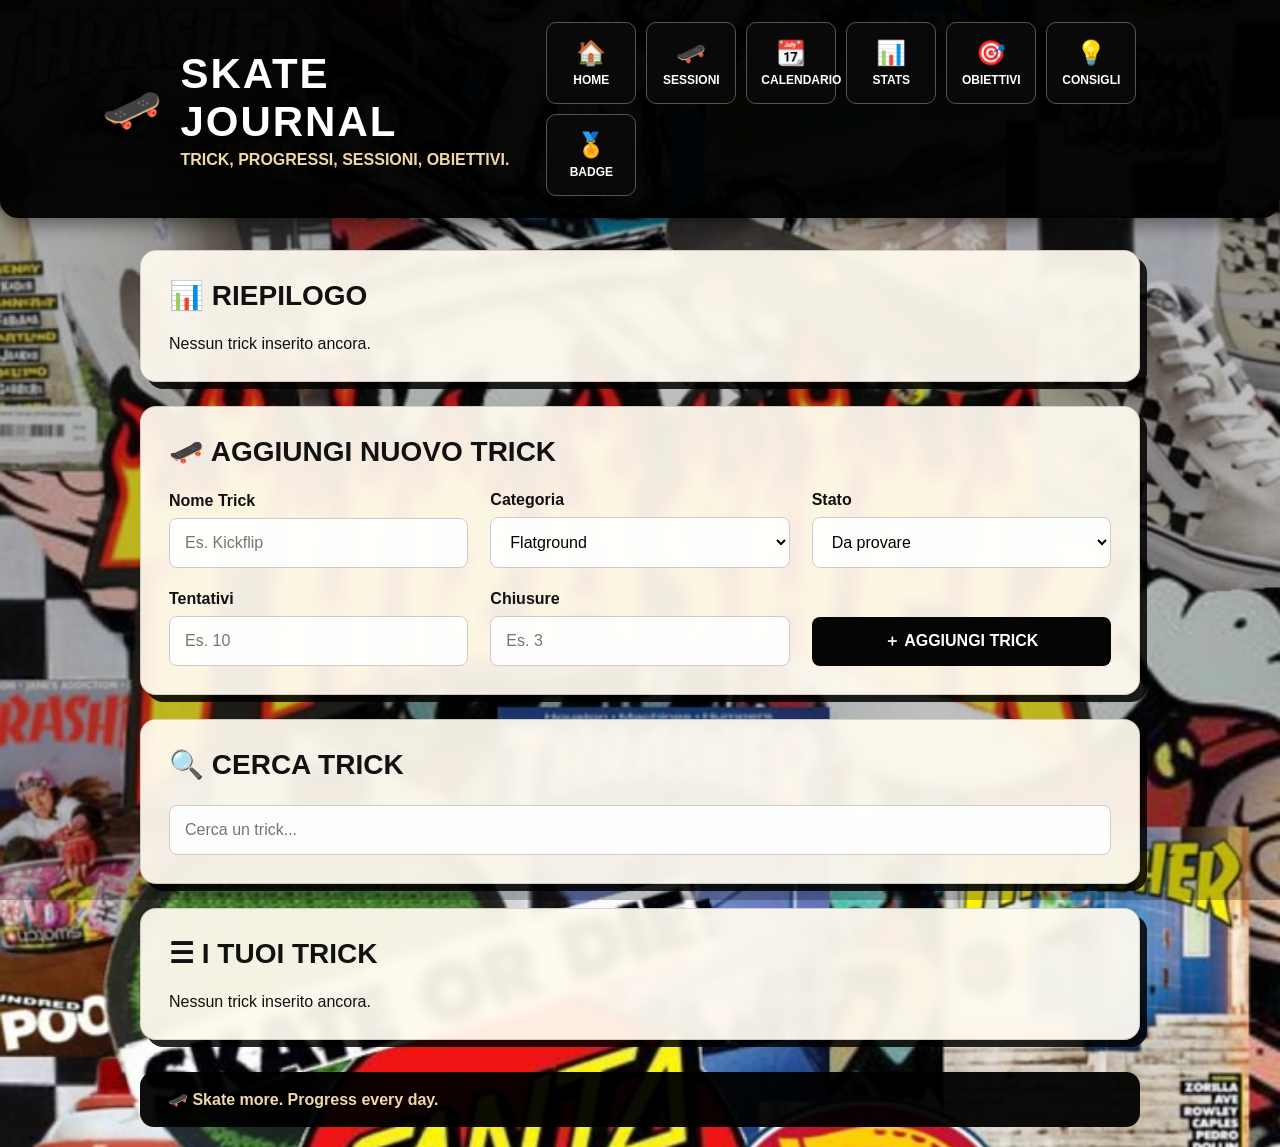
==== index.html @ 9d5f1106 "Add files via upload" ====
<!DOCTYPE html>
<html lang="it">
<head>
    <meta charset="UTF-8">
    <meta name="viewport" content="width=device-width, initial-scale=1.0">
    <title>Skate Journal</title>
    <link rel="stylesheet" href="style.css">
</head>
<body>

<nav class="topbar">
    <div class="brand">
        <div class="logo">🛹</div>
        <div>
            <h1>SKATE JOURNAL</h1>
            <p>Trick, progressi, sessioni, obiettivi.</p>
        </div>
    </div>

    <div class="nav-buttons">
        <button onclick="window.location.href='index.html'">🏠<span>Home</span></button>
        <button onclick="window.location.href='sessioni.html'">🛹<span>Sessioni</span></button>
        <button onclick="window.location.href='calendario.html'">📆<span>Calendario</span></button>
        <button onclick="window.location.href='statistiche.html'">📊<span>Stats</span></button>
        <button onclick="window.location.href='obiettivi.html'">🎯<span>Obiettivi</span></button>
        <button onclick="window.location.href='consigli.html'">💡<span>Consigli</span></button>
		<button onclick="window.location.href='badge.html'">🏅<span>Badge</span></button>
    </div>
</nav>

<main class="app">

    <section class="card">
        <h2>📊 Riepilogo</h2>
        <div id="riepilogoTrick" class="stats-grid">
            Nessun trick inserito ancora.
        </div>
    </section>

    <section class="card">
        <h2>🛹 Aggiungi nuovo trick</h2>

        <div class="form-grid">
            <div>
                <label>Nome Trick</label>
                <input type="text" id="nomeTrick" placeholder="Es. Kickflip">
            </div>

            <div>
                <label>Categoria</label>
                <select id="categoriaTrick">
                    <option>Flatground</option>
                    <option>Manual</option>
                    <option>Grind / Slide</option>
                    <option>Rampa</option>
                    <option>Altro</option>
                </select>
            </div>

            <div>
                <label>Stato</label>
                <select id="statoTrick">
                    <option>Da provare</option>
                    <option>In allenamento</option>
                    <option>Quasi chiuso</option>
                    <option>Chiuso</option>
                    <option>Da perfezionare</option>
                </select>
            </div>

            <div>
                <label>Tentativi</label>
                <input type="number" id="tentativi" placeholder="Es. 10">
            </div>

            <div>
                <label>Chiusure</label>
                <input type="number" id="chiusure" placeholder="Es. 3">
            </div>

            <div class="button-box">
                <button class="main-btn" onclick="aggiungiTrick()">＋ Aggiungi Trick</button>
            </div>
        </div>
    </section>

    <section class="card">
        <h2>🔍 Cerca Trick</h2>
        <input type="text" id="ricercaTrick" placeholder="Cerca un trick..." onkeyup="mostraTricks()">
    </section>

    <section class="card">
        <h2>☰ I tuoi trick</h2>
        <div id="listaTrick"></div>
    </section>

</main>

<footer>
    🛹 Skate more. Progress every day.
</footer>

<script src="script.js"></script>
</body>
</html>
---- style.css ----
* {
    box-sizing: border-box;
}

body {
    margin: 0;
    font-family: Arial, sans-serif;
    color: #111;
    background-image: url("sfondo.jpg");
    background-size: cover;
    background-position: center;
    background-attachment: fixed;
    background-repeat: no-repeat;
}

body::before {
    content: "";
    position: fixed;
    inset: 0;
    background: rgba(0, 0, 0, 0.25);
    z-index: -1;
}

.topbar {
    background: rgba(0, 0, 0, 0.96);
    color: white;
    padding: 22px 8%;
    display: flex;
    justify-content: space-between;
    align-items: center;
    gap: 25px;
    border-bottom-left-radius: 18px;
    border-bottom-right-radius: 18px;
    box-shadow: 0 5px 20px rgba(0,0,0,0.5);
}

.brand {
    display: flex;
    align-items: center;
    gap: 18px;
}

.logo {
    font-size: 48px;
}

.brand h1 {
    margin: 0;
    font-size: 42px;
    letter-spacing: 2px;
    font-weight: 900;
}

.brand p {
    margin: 5px 0 0;
    color: #f0d8a8;
    font-weight: bold;
    text-transform: uppercase;
}

.nav-buttons {
    display: flex;
    gap: 10px;
    flex-wrap: wrap;
}

.nav-buttons button {
    width: 90px;
    height: 82px;
    border: 1px solid #555;
    border-radius: 10px;
    background: #090909;
    color: white;
    font-size: 24px;
    cursor: pointer;
}

.nav-buttons button span {
    display: block;
    font-size: 12px;
    margin-top: 6px;
    font-weight: bold;
    text-transform: uppercase;
}

.nav-buttons button:hover {
    background: #fffaf0;
    color: #111;
}

.app {
    width: min(1000px, 92%);
    margin: 32px auto;
}

.card {
    background: rgba(255, 250, 240, 0.94);
    border-radius: 16px;
    padding: 28px;
    margin-bottom: 24px;
    border: 1px solid rgba(0,0,0,0.15);
    box-shadow: 7px 7px 0 rgba(0,0,0,0.85);
    backdrop-filter: blur(6px);
}

.card h2 {
    margin-top: 0;
    font-size: 28px;
    text-transform: uppercase;
}

.stats-grid {
    display: grid;
    grid-template-columns: repeat(3, 1fr);
    gap: 18px;
}

.stat-box {
    background: rgba(255,255,255,0.75);
    border: 1px solid #ddd;
    border-radius: 12px;
    padding: 22px;
    text-align: center;
}

.stat-box .number {
    font-size: 42px;
    font-weight: 900;
}

.stat-box .label {
    font-weight: bold;
}

.form-grid {
    display: grid;
    grid-template-columns: repeat(3, 1fr);
    gap: 22px;
    align-items: end;
}

label {
    display: block;
    font-weight: bold;
    margin-bottom: 8px;
}

input,
select,
textarea {
    width: 100%;
    padding: 15px;
    border: 1px solid #ccc;
    border-radius: 8px;
    font-size: 16px;
    background: rgba(255,255,255,0.9);
}

button {
    border: none;
    border-radius: 8px;
    padding: 14px;
    font-weight: bold;
    cursor: pointer;
}

.main-btn {
    width: 100%;
    background: #050505;
    color: white;
    font-size: 16px;
    text-transform: uppercase;
}

.main-btn:hover {
    background: #222;
}

.trick {
    display: grid;
    grid-template-columns: 1.4fr 1fr 160px;
    gap: 18px;
    align-items: center;
    border-bottom: 1px solid #ddd;
    padding: 20px 0;
}

.trick:last-child {
    border-bottom: none;
}

.trick-title {
    font-size: 22px;
    font-weight: 900;
}

.trick p {
    margin: 8px 0 0;
    line-height: 1.6;
}

.progress-area {
    text-align: center;
}

.progress-bar {
    width: 100%;
    height: 12px;
    background: #ddd;
    border-radius: 20px;
    margin-top: 18px;
    position: relative;
    overflow: visible;
}

.progress {
    height: 100%;
    background: #e58a00;
    border-radius: 20px;
}

.skate-icon {
    position: absolute;
    top: -18px;
    transform: translateX(-50%);
    font-size: 24px;
    z-index: 10;
}

.actions button {
    width: 100%;
    margin-bottom: 10px;
    border: 1px solid #d8cbb8;
    background: #fff7e8;
}

.actions .delete {
    color: #d10000;
    border-color: #d10000;
    background: #fffafa;
}

.trick-highlight {
    background: #b8f5c8;
    border-radius: 15px;
    padding-left: 15px;
    padding-right: 15px;
}

footer {
    width: min(1000px, 92%);
    margin: 20px auto;
    background: rgba(0,0,0,0.95);
    color: #f0d8a8;
    padding: 18px 28px;
    border-radius: 14px;
    font-weight: bold;
}

.calendar-header {
    display: flex;
    align-items: center;
    justify-content: space-between;
    gap: 10px;
}

.calendar-header button {
    width: 55px;
    background: #ffb347;
    border: 2px solid #222;
}

.week-days,
.calendar-grid {
    display: grid;
    grid-template-columns: repeat(7, 1fr);
    gap: 7px;
    text-align: center;
}

.week-days {
    margin-bottom: 8px;
    font-weight: bold;
}

.day {
    padding: 12px 0;
    border: 2px solid #222;
    border-radius: 10px;
    background: #fff;
    cursor: pointer;
    font-weight: bold;
}

.day.empty {
    border: none;
    background: transparent;
    cursor: default;
}

.day.has-session {
    background: #7ed6a5;
    box-shadow: 3px 3px 0 #222;
}

.obiettivo-completato {
    background: #b8f5c8;
    border-radius: 15px;
    text-decoration: line-through;
    opacity: 0.85;
}

@media (max-width: 800px) {
    .topbar {
        flex-direction: column;
        padding: 20px;
    }

    .brand h1 {
        font-size: 32px;
    }

    .nav-buttons {
        justify-content: center;
    }

    .nav-buttons button {
        width: 75px;
        height: 70px;
        font-size: 20px;
    }

    .form-grid,
    .stats-grid,
    .trick {
        grid-template-columns: 1fr;
    }
}
.badge-grid {
    display: grid;
    grid-template-columns: repeat(3, 1fr);
    gap: 22px;
}

.badge-card {
    border-radius: 16px;
    padding: 24px;
    text-align: center;
    border: 1px solid #ddd;
    background: rgba(255,255,255,0.85);
    box-shadow: 4px 4px 0 rgba(0,0,0,0.8);
}

.badge-icon {
    font-size: 46px;
    margin-bottom: 10px;
}

.badge-unlocked {
    background: #fff7e8;
}

.badge-locked {
    opacity: 0.45;
    filter: grayscale(1);
}

@media (max-width: 800px) {
    .badge-grid {
        grid-template-columns: 1fr;
    }
}
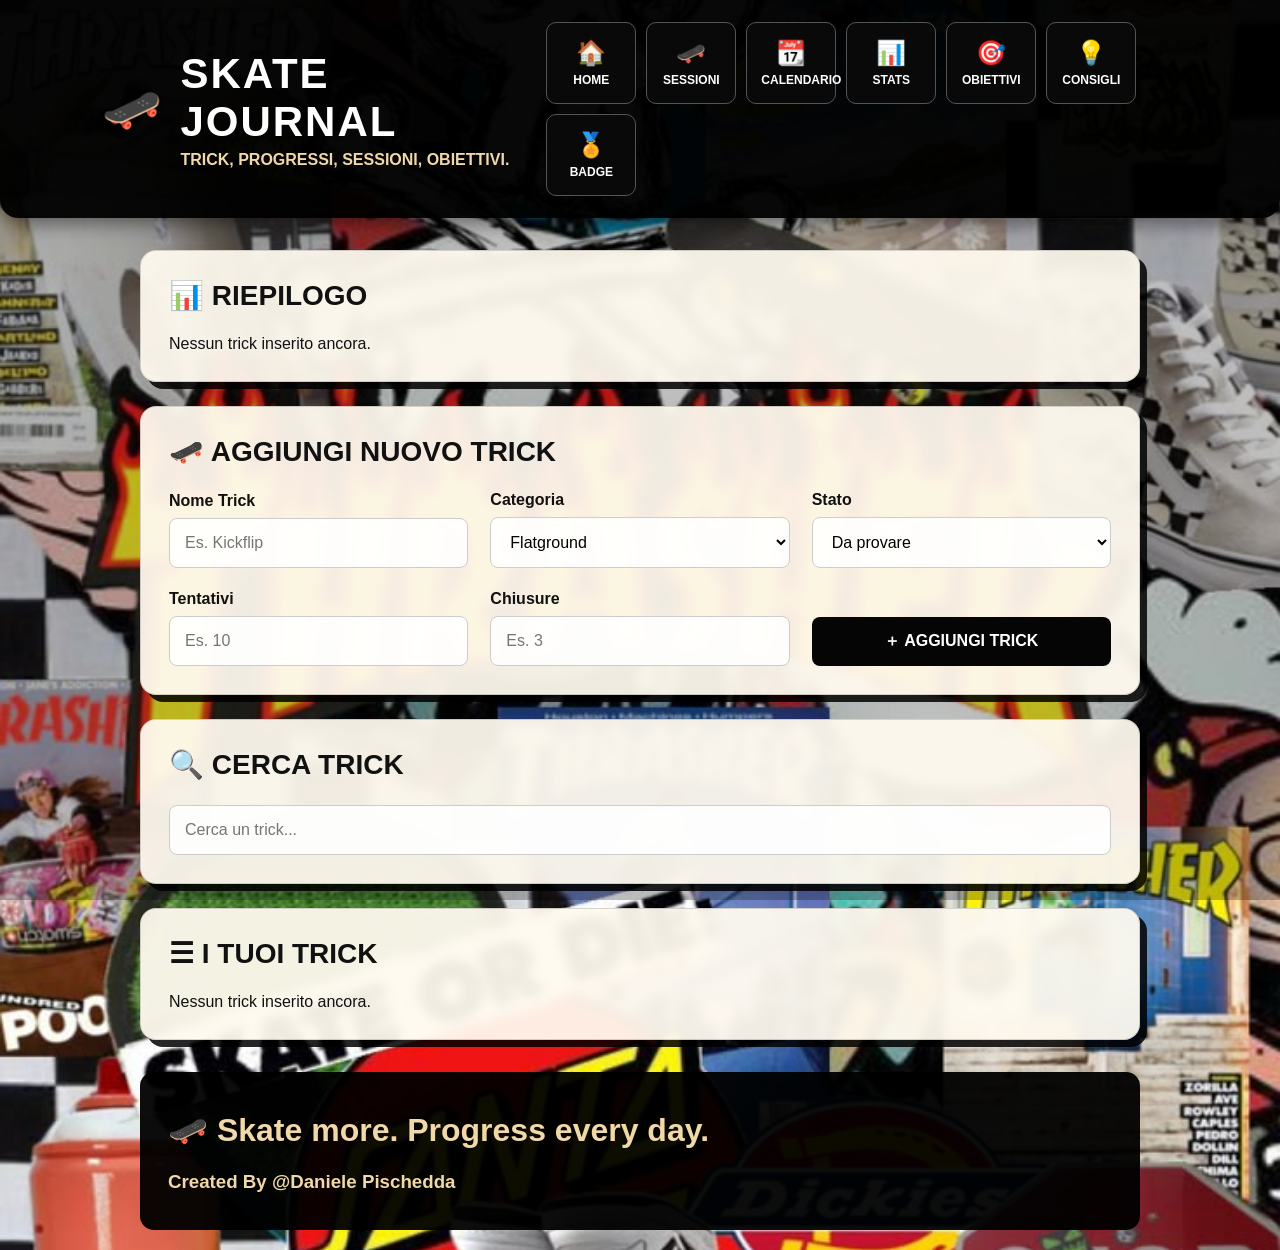
==== commit 92982630: "Update index.html" ====
--- a/index.html
+++ b/index.html
@@ -1,6 +1,9 @@
 <!DOCTYPE html>
 <html lang="it">
 <head>
+	<link rel="apple-touch-icon" href="./icon-512.png">
+<link rel="manifest" href="./manifest.json">
+<meta name="theme-color" content="#000000">
     <meta charset="UTF-8">
     <meta name="viewport" content="width=device-width, initial-scale=1.0">
     <title>Skate Journal</title>
@@ -97,9 +100,10 @@
 </main>
 
 <footer>
-    🛹 Skate more. Progress every day.
+    <h1>🛹 Skate more. Progress every day.</h1>
+	<h3>Created By @Daniele Pischedda</h3>
 </footer>
 
 <script src="script.js"></script>
 </body>
-</html>+</html>
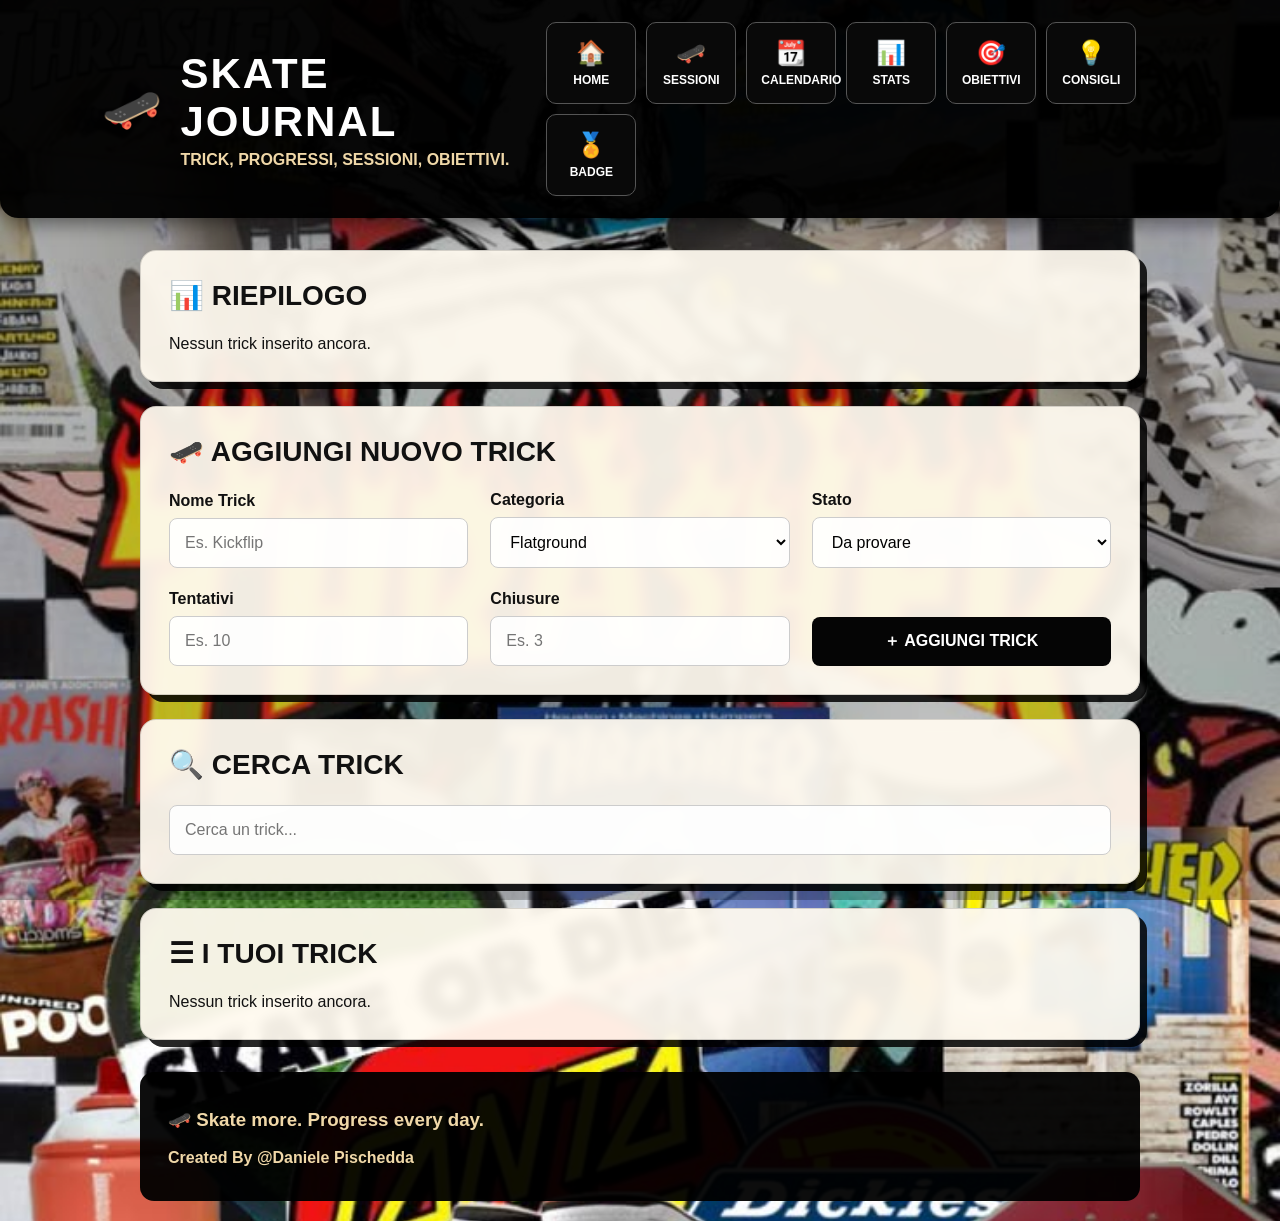
==== commit 61536480: "Update index.html" ====
--- a/index.html
+++ b/index.html
@@ -100,8 +100,8 @@
 </main>
 
 <footer>
-    <h1>🛹 Skate more. Progress every day.</h1>
-	<h3>Created By @Daniele Pischedda</h3>
+    <h3>🛹 Skate more. Progress every day.</h3>
+	<p>Created By @Daniele Pischedda</p>
 </footer>
 
 <script src="script.js"></script>
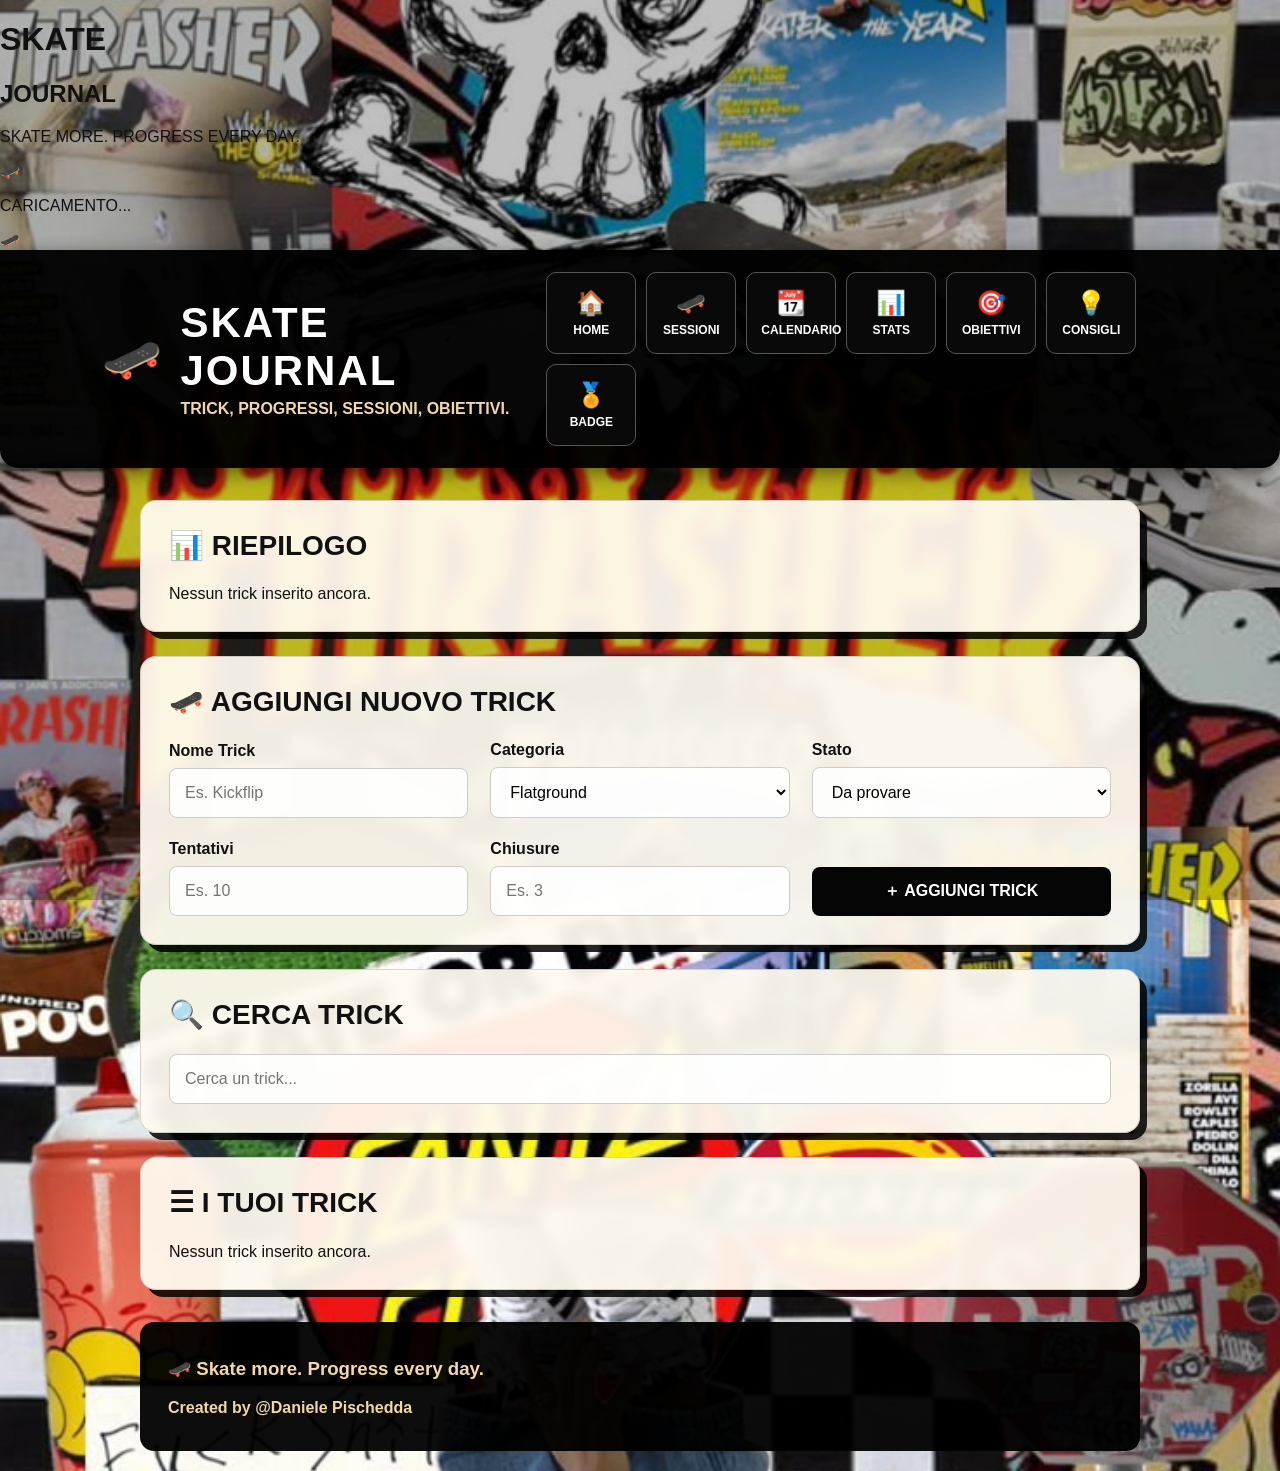
==== commit 08f2197a: "Update index.html" ====
--- a/index.html
+++ b/index.html
@@ -1,15 +1,36 @@
 <!DOCTYPE html>
 <html lang="it">
 <head>
-	<link rel="apple-touch-icon" href="./icon-512.png">
-<link rel="manifest" href="./manifest.json">
-<meta name="theme-color" content="#000000">
     <meta charset="UTF-8">
     <meta name="viewport" content="width=device-width, initial-scale=1.0">
     <title>Skate Journal</title>
+
     <link rel="stylesheet" href="style.css">
+    <link rel="manifest" href="./manifest.json">
+    <link rel="apple-touch-icon" href="./icon-512.png">
+    <meta name="theme-color" content="#000000">
 </head>
 <body>
+
+<div id="splash-screen">
+    <div class="splash-content">
+        <h1 class="splash-title">SKATE</h1>
+        <h2 class="splash-subtitle">JOURNAL</h2>
+        <p class="splash-text">SKATE MORE. PROGRESS EVERY DAY.</p>
+
+        <div class="kickflip-area">
+            <div class="ollie-board">🛹</div>
+        </div>
+
+        <p class="loading-text">CARICAMENTO...</p>
+
+        <div class="loading-bar">
+            <div class="loading-progress">
+                <span class="loading-skate">🛹</span>
+            </div>
+        </div>
+    </div>
+</div>
 
 <nav class="topbar">
     <div class="brand">
@@ -27,7 +48,7 @@
         <button onclick="window.location.href='statistiche.html'">📊<span>Stats</span></button>
         <button onclick="window.location.href='obiettivi.html'">🎯<span>Obiettivi</span></button>
         <button onclick="window.location.href='consigli.html'">💡<span>Consigli</span></button>
-		<button onclick="window.location.href='badge.html'">🏅<span>Badge</span></button>
+        <button onclick="window.location.href='badge.html'">🏅<span>Badge</span></button>
     </div>
 </nav>
 
@@ -101,9 +122,24 @@
 
 <footer>
     <h3>🛹 Skate more. Progress every day.</h3>
-	<p>Created By @Daniele Pischedda</p>
+    <p>Created by @Daniele Pischedda</p>
 </footer>
 
 <script src="script.js"></script>
+
+<script>
+window.addEventListener("load", function () {
+    setTimeout(function () {
+        document.getElementById("splash-screen").classList.add("hide-splash");
+    }, 2600);
+});
+
+if ("serviceWorker" in navigator) {
+    navigator.serviceWorker.register("./service-worker.js")
+        .then(() => console.log("Service Worker registrato"))
+        .catch(err => console.log("Errore SW:", err));
+}
+</script>
+
 </body>
 </html>
